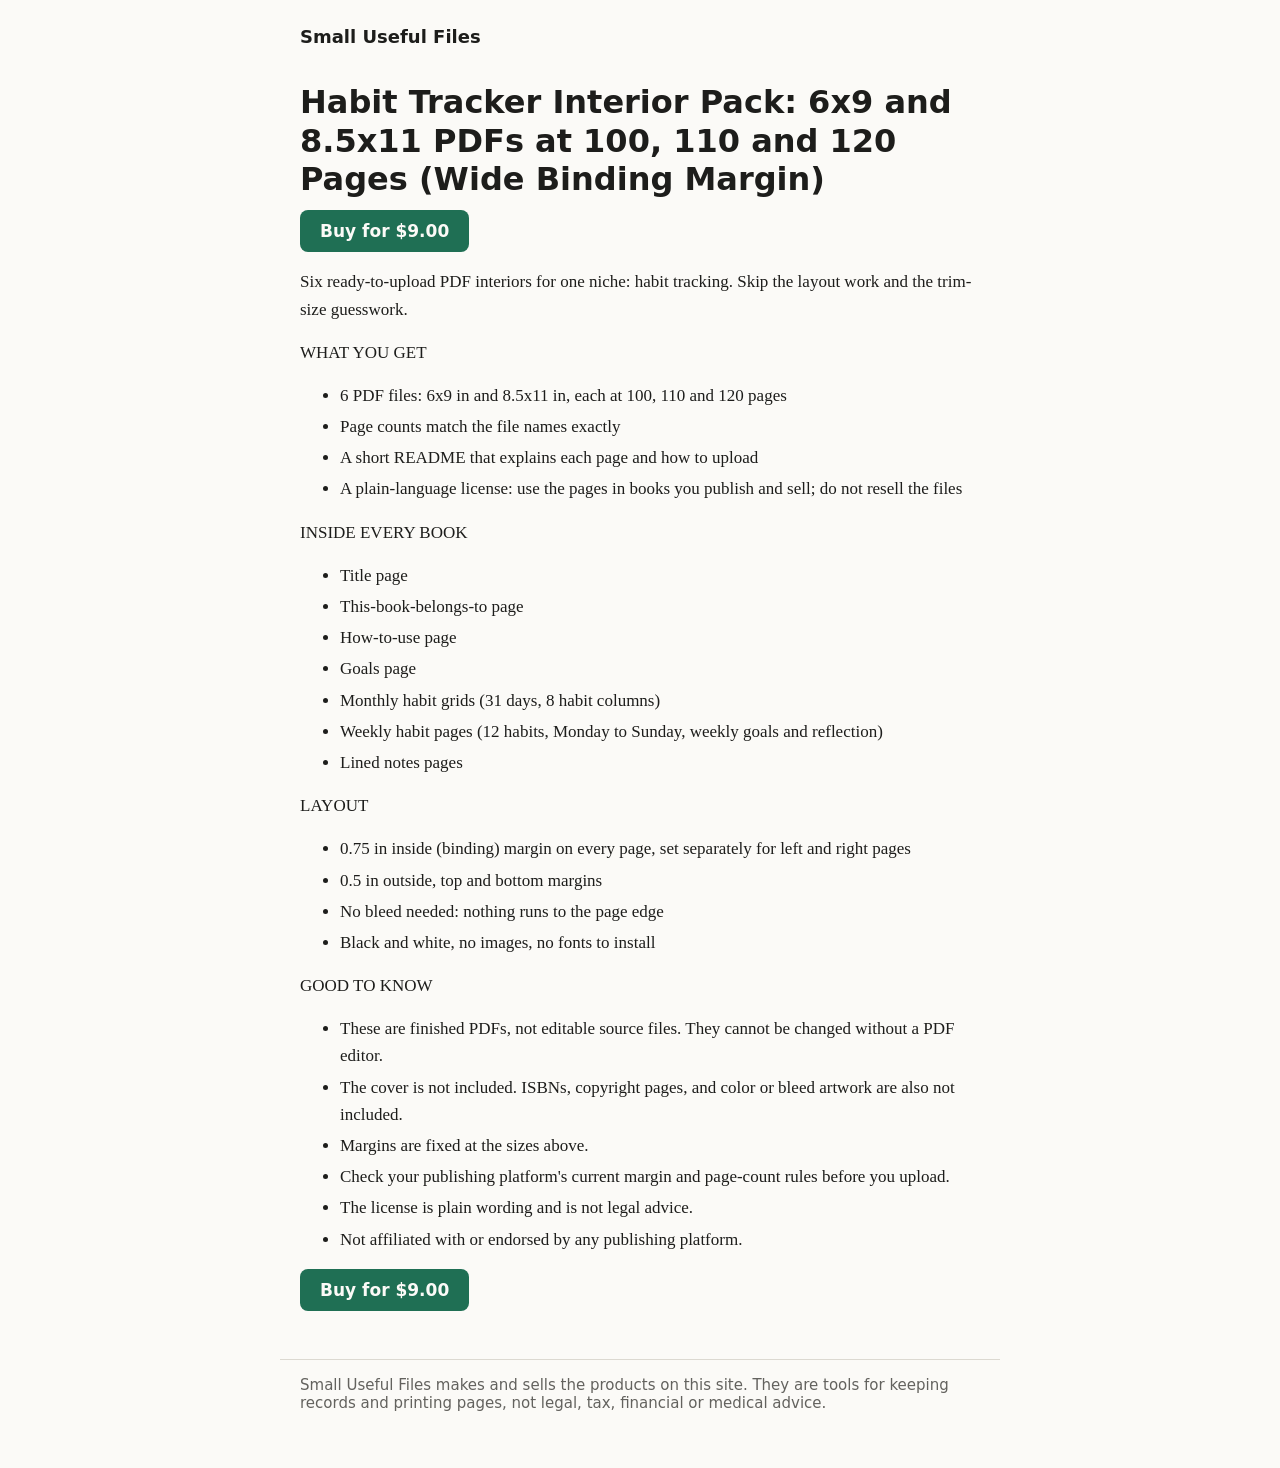
==== p/kdp-niche-interior-packs-gutter-correct/index.html @ 8a51086c "Site update" ====
<!doctype html>
<html lang="en"><head><meta charset="utf-8"><meta name="viewport" content="width=device-width,initial-scale=1">
<title>Habit Tracker Interior Pack: 6x9 and 8.5x11 PDFs at 100, 110 and 120 Pages (Wide Binding Margin) | Small Useful Files</title><meta name="description" content="Six ready-to-upload PDF interiors for one niche: habit tracking. Skip the layout work and the trim-size guesswork.">
<link rel="canonical" href="https://gobshitegit.github.io/small-useful-files/p/kdp-niche-interior-packs-gutter-correct/">
<link rel="stylesheet" href="../../style.css"></head>
<body><header><a href="../../">Small Useful Files</a></header>
<main>
<h1>Habit Tracker Interior Pack: 6x9 and 8.5x11 PDFs at 100, 110 and 120 Pages (Wide Binding Margin)</h1>
<p><a class="buy" href="https://9797658955612.gumroad.com/l/phqhfy" rel="noopener">Buy for $9.00</a></p>
<p>Six ready-to-upload PDF interiors for one niche: habit tracking. Skip the layout work and the trim-size guesswork.</p>
<p>WHAT YOU GET</p>
<ul>
<li>6 PDF files: 6x9 in and 8.5x11 in, each at 100, 110 and 120 pages</li>
<li>Page counts match the file names exactly</li>
<li>A short README that explains each page and how to upload</li>
<li>A plain-language license: use the pages in books you publish and sell; do not resell the files</li>
</ul>
<p>INSIDE EVERY BOOK</p>
<ul>
<li>Title page</li>
<li>This-book-belongs-to page</li>
<li>How-to-use page</li>
<li>Goals page</li>
<li>Monthly habit grids (31 days, 8 habit columns)</li>
<li>Weekly habit pages (12 habits, Monday to Sunday, weekly goals and reflection)</li>
<li>Lined notes pages</li>
</ul>
<p>LAYOUT</p>
<ul>
<li>0.75 in inside (binding) margin on every page, set separately for left and right pages</li>
<li>0.5 in outside, top and bottom margins</li>
<li>No bleed needed: nothing runs to the page edge</li>
<li>Black and white, no images, no fonts to install</li>
</ul>
<p>GOOD TO KNOW</p>
<ul>
<li>These are finished PDFs, not editable source files. They cannot be changed without a PDF editor.</li>
<li>The cover is not included. ISBNs, copyright pages, and color or bleed artwork are also not included.</li>
<li>Margins are fixed at the sizes above.</li>
<li>Check your publishing platform&#39;s current margin and page-count rules before you upload.</li>
<li>The license is plain wording and is not legal advice.</li>
<li>Not affiliated with or endorsed by any publishing platform.</li>
</ul>
<p><a class="buy" href="https://9797658955612.gumroad.com/l/phqhfy" rel="noopener">Buy for $9.00</a></p>

</main>
<footer><p class="muted">Small Useful Files makes and sells the products on this site. They are tools for keeping records and printing pages, not legal, tax, financial or medical advice.</p></footer>
</body></html>
---- style.css ----
:root{--bg:#fbfaf7;--ink:#1d1d1b;--muted:#63625e;--line:#dcd9d1;--accent:#1f6f54;--card:#fff}
@media (prefers-color-scheme:dark){:root{--bg:#161615;--ink:#eceae4;--muted:#a3a19a;--line:#33322f;--accent:#6fcfa9;--card:#1f1f1d}}
*{box-sizing:border-box}body{margin:0;background:var(--bg);color:var(--ink);font:17px/1.6 Georgia,"Times New Roman",serif;overflow-wrap:break-word}
header,main,footer{max-width:720px;margin:0 auto;padding:0 20px}header{padding-top:24px;padding-bottom:8px}
header a{font:600 18px system-ui,sans-serif;color:var(--ink);text-decoration:none}
h1{font:700 32px/1.2 system-ui,sans-serif;margin:24px 0 12px}h2{font:700 22px/1.3 system-ui,sans-serif;margin:32px 0 8px}h3{font:700 18px system-ui,sans-serif;margin:24px 0 6px}
a{color:var(--accent)}p,ul,ol{margin:0 0 16px}li{margin-bottom:4px}.muted{color:var(--muted);font:15px system-ui,sans-serif}
.card{background:var(--card);border:1px solid var(--line);border-radius:10px;padding:18px 20px;margin:0 0 16px}.card h2,.card h3{margin-top:0}
.buy{display:inline-block;background:var(--accent);color:var(--bg);font:600 17px system-ui,sans-serif;padding:11px 20px;border-radius:8px;text-decoration:none}
.buy:focus-visible,a:focus-visible{outline:3px solid var(--ink);outline-offset:2px}
footer{border-top:1px solid var(--line);margin-top:48px;padding-top:16px;padding-bottom:40px}
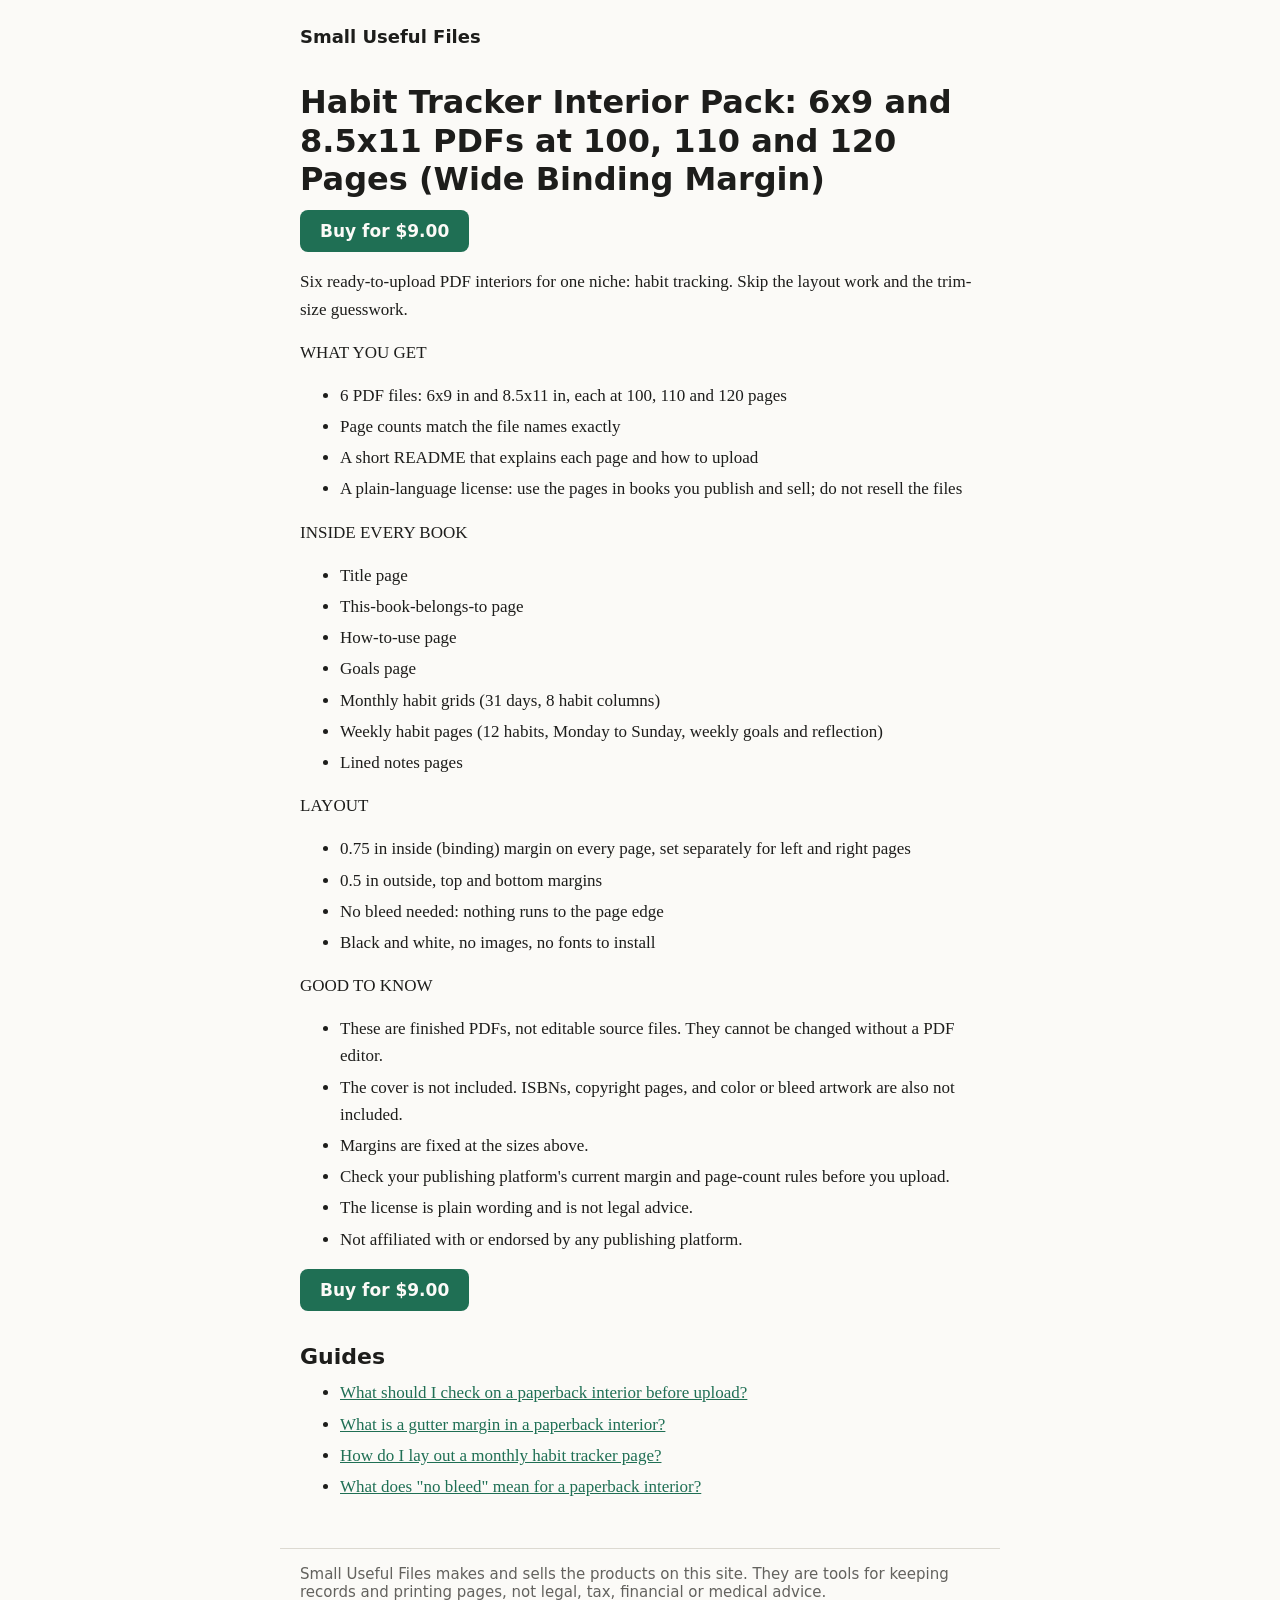
==== commit 76154e34: "Site update" ====
--- a/p/kdp-niche-interior-packs-gutter-correct/index.html
+++ b/p/kdp-niche-interior-packs-gutter-correct/index.html
@@ -42,7 +42,8 @@
 <li>Not affiliated with or endorsed by any publishing platform.</li>
 </ul>
 <p><a class="buy" href="https://9797658955612.gumroad.com/l/phqhfy" rel="noopener">Buy for $9.00</a></p>
-
+<h2>Guides</h2>
+<ul><li><a href="../../g/kdp-niche-interior-packs-gutter-correct/check-paperback-interior-before-upload/">What should I check on a paperback interior before upload?</a></li><li><a href="../../g/kdp-niche-interior-packs-gutter-correct/gutter-margin-paperback/">What is a gutter margin in a paperback interior?</a></li><li><a href="../../g/kdp-niche-interior-packs-gutter-correct/monthly-habit-tracker-page-layout/">How do I lay out a monthly habit tracker page?</a></li><li><a href="../../g/kdp-niche-interior-packs-gutter-correct/no-bleed-paperback-interior/">What does &quot;no bleed&quot; mean for a paperback interior?</a></li></ul>
 </main>
 <footer><p class="muted">Small Useful Files makes and sells the products on this site. They are tools for keeping records and printing pages, not legal, tax, financial or medical advice.</p></footer>
 </body></html>
